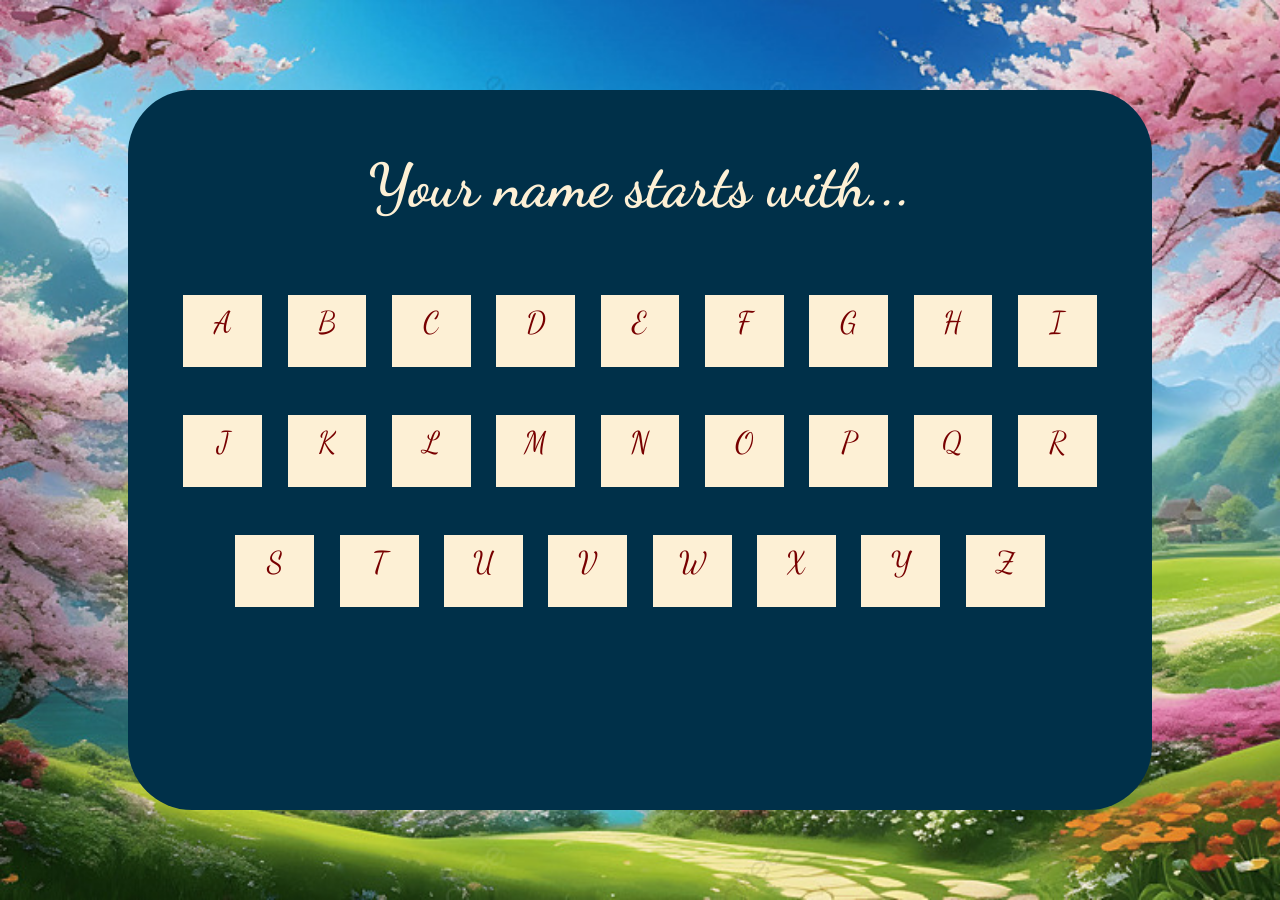
==== alpha.html @ 190a5699 "half frontend" ====
<!DOCTYPE html>
<html lang="en">
<head>
    <meta charset="UTF-8">
    <meta name="viewport" content="width=device-width, initial-scale=1.0">
    <title>Document</title>
    <link rel="stylesheet" href="style.css">
    <link href="https://fonts.googleapis.com/css2?family=Dancing+Script&display=swap" rel="stylesheet">
</head>

<body>
        <div class="bigBox alpha">
        <h1 class="tit">Your name starts with...</h1>
        <div class="inbox">
            <a href="#" class="box">A</a>
            <a href="#" class="box">B</a>
            <a href="#" class="box">C</a>
            <a href="#" class="box">D</a>
            <a href="#" class="box">E</a>
            <a href="#" class="box">F</a>
            <a href="#" class="box">G</a>
            <a href="#" class="box">H</a>
            <a href="#" class="box">I</a>
            <a href="#" class="box">J</a>
            <a href="#" class="box">K</a>
            <a href="#" class="box">L</a>
            <a href="#" class="box">M</a>
            <a href="#" class="box">N</a>
            <a href="#" class="box">O</a>
            <a href="#" class="box">P</a>
            <a href="#" class="box">Q</a>
            <a href="#" class="box">R</a>
            <a href="#" class="box">S</a>
            <a href="#" class="box">T</a>
            <a href="#" class="box">U</a>
            <a href="#" class="box">V</a>
            <a href="#" class="box">W</a>
            <a href="#" class="box">X</a>
            <a href="#" class="box">Y</a>
            <a href="#" class="box">Z</a>
        </div>
    </div>
</body>
</html>
---- style.css ----
*{
    margin: 0;
    padding: 0;
    font-family: 'dancing script', cursive;
}
body{
    font-size: 10px;
    width:100vw;
    height: 100vh;
    /* background-color: #003049; */
    background: url(pngtree-beatuful-nature-scenery-background-image_15517488.jpg);
    background-size: cover;
    display: flex;
    justify-content: center;
    align-items: center;
    overflow: hidden;
}
.bigBox{
    width:80vw;
    height: 80vh;
    background-color: azure;
    border-radius: 4rem;
    font-size: 3em;
    display: flex;
    /* justify-content: center; */
    align-items: center;
    flex-direction: column;
}
.bigBox h1{
    color: #C1121F;
    margin: 1em;
}
.link{
    display: flex;
    flex-direction: row;
    height: 80%;
    width: 100%;
    justify-content: space-between;
}
.girl,.boy{
    height: 60%;
    width: 100%;
    display: flex;
}
.boy{
    justify-content: flex-end;
}
.img{
    display: flex;
    flex-direction: column;
    align-items: center;
    color: #780000;
}
.alpha{
    background-color: #003049;
}
.alpha h1{
    color: #FDF0D5;
}
.inbox{
    width: 100%;
    height: 50%;
    display: flex;
    justify-content: center;
    flex-direction: row;
    flex-wrap: wrap;
}
.box{
    width:7.69%;
    height: 15%;
    padding-bottom: 2vmin;
    margin: 1vmax;
    background-color: #FDF0D5;
    text-decoration: none;
    display: flex;
    justify-content: center;
    align-items: center;
    color: #780000;
}
@media(min-width:368px) and (max-width: 811px){
body{
    font-size: 8px;
}
.link{
    height: 40%;
}
}
@media(max-width: 367.9px){
body{
    font-size: 4px;
}
}

@media(max-width:368px){
     .link{
        flex-direction: column;
        align-items: center;
        justify-content: center;
        gap: 2rem;
    }

    .img{
        width: 80%;
    }

    .img img{
        max-width: 180px;
    }
}
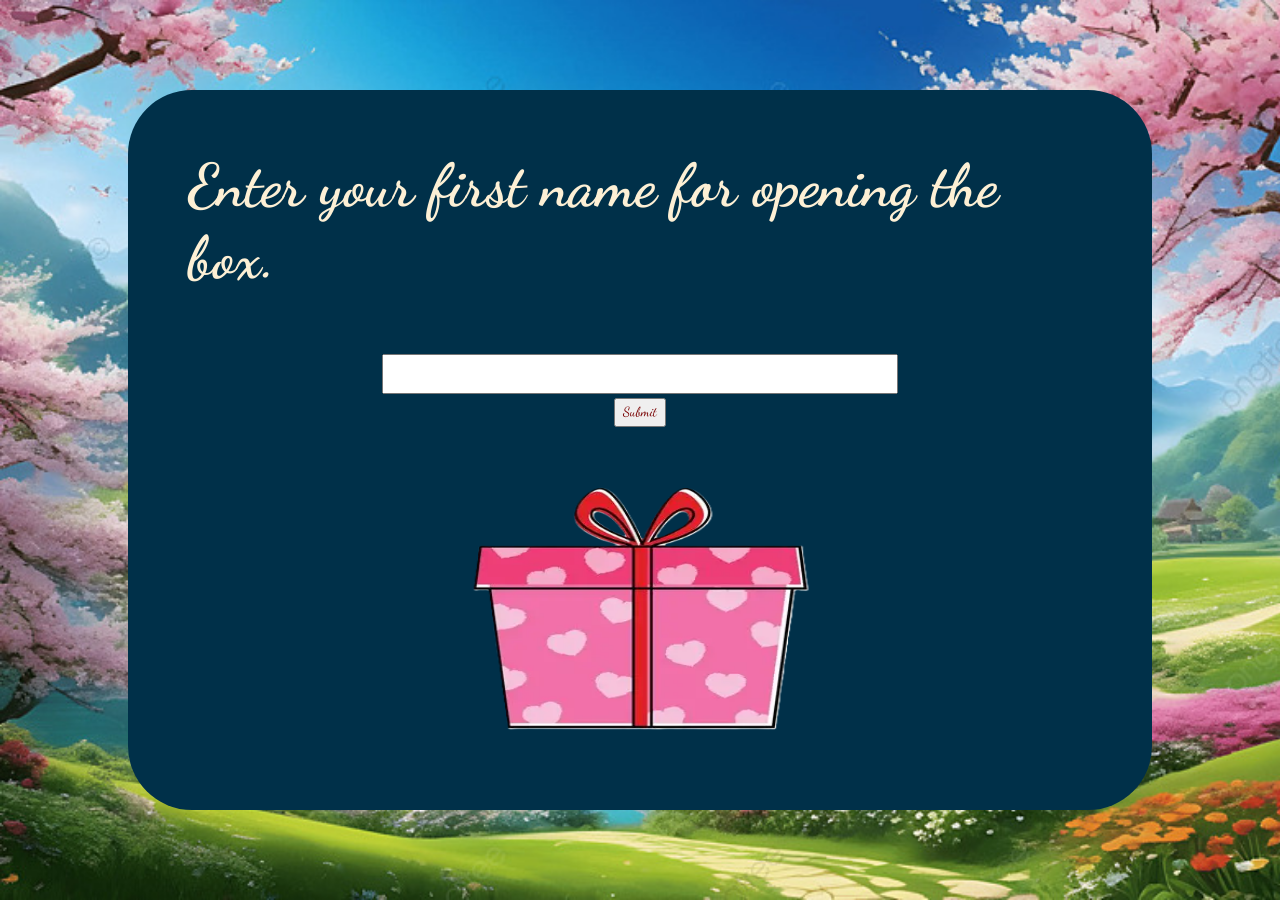
==== commit e6c2441e: "all done" ====
--- a/alpha.html
+++ b/alpha.html
@@ -10,35 +10,11 @@
 
 <body>
         <div class="bigBox alpha">
-        <h1 class="tit">Your name starts with...</h1>
-        <div class="inbox">
-            <a href="#" class="box">A</a>
-            <a href="#" class="box">B</a>
-            <a href="#" class="box">C</a>
-            <a href="#" class="box">D</a>
-            <a href="#" class="box">E</a>
-            <a href="#" class="box">F</a>
-            <a href="#" class="box">G</a>
-            <a href="#" class="box">H</a>
-            <a href="#" class="box">I</a>
-            <a href="#" class="box">J</a>
-            <a href="#" class="box">K</a>
-            <a href="#" class="box">L</a>
-            <a href="#" class="box">M</a>
-            <a href="#" class="box">N</a>
-            <a href="#" class="box">O</a>
-            <a href="#" class="box">P</a>
-            <a href="#" class="box">Q</a>
-            <a href="#" class="box">R</a>
-            <a href="#" class="box">S</a>
-            <a href="#" class="box">T</a>
-            <a href="#" class="box">U</a>
-            <a href="#" class="box">V</a>
-            <a href="#" class="box">W</a>
-            <a href="#" class="box">X</a>
-            <a href="#" class="box">Y</a>
-            <a href="#" class="box">Z</a>
+        <h1 class="tit">Enter your first name for opening the box.</h1>
+        <input class="name" type="text">
+        <button class="submit">Submit</button>
+        <img src="box.png" class="box">
         </div>
-    </div>
+    <script src="face.js"></script>
 </body>
 </html>
--- a/style.css
+++ b/style.css
@@ -57,26 +57,23 @@
 .alpha h1{
     color: #FDF0D5;
 }
-.inbox{
-    width: 100%;
-    height: 50%;
-    display: flex;
-    justify-content: center;
-    flex-direction: row;
-    flex-wrap: wrap;
+.name{
+    text-align: center;
+    width:50%;
+    height: 5%;
+    font-size: 1em;
+    color:#780000
 }
-.box{
-    width:7.69%;
-    height: 15%;
-    padding-bottom: 2vmin;
-    margin: 1vmax;
-    background-color: #FDF0D5;
-    text-decoration: none;
-    display: flex;
-    justify-content: center;
-    align-items: center;
+.submit{
+    width: 5%;
+    height: 4%;
+    margin:0.3em;
     color: #780000;
 }
+    .box{
+        height:50%;
+        width:50%;
+    }
 @media(min-width:368px) and (max-width: 811px){
 body{
     font-size: 8px;
@@ -106,4 +103,6 @@
     .img img{
         max-width: 180px;
     }
+
 }
+
